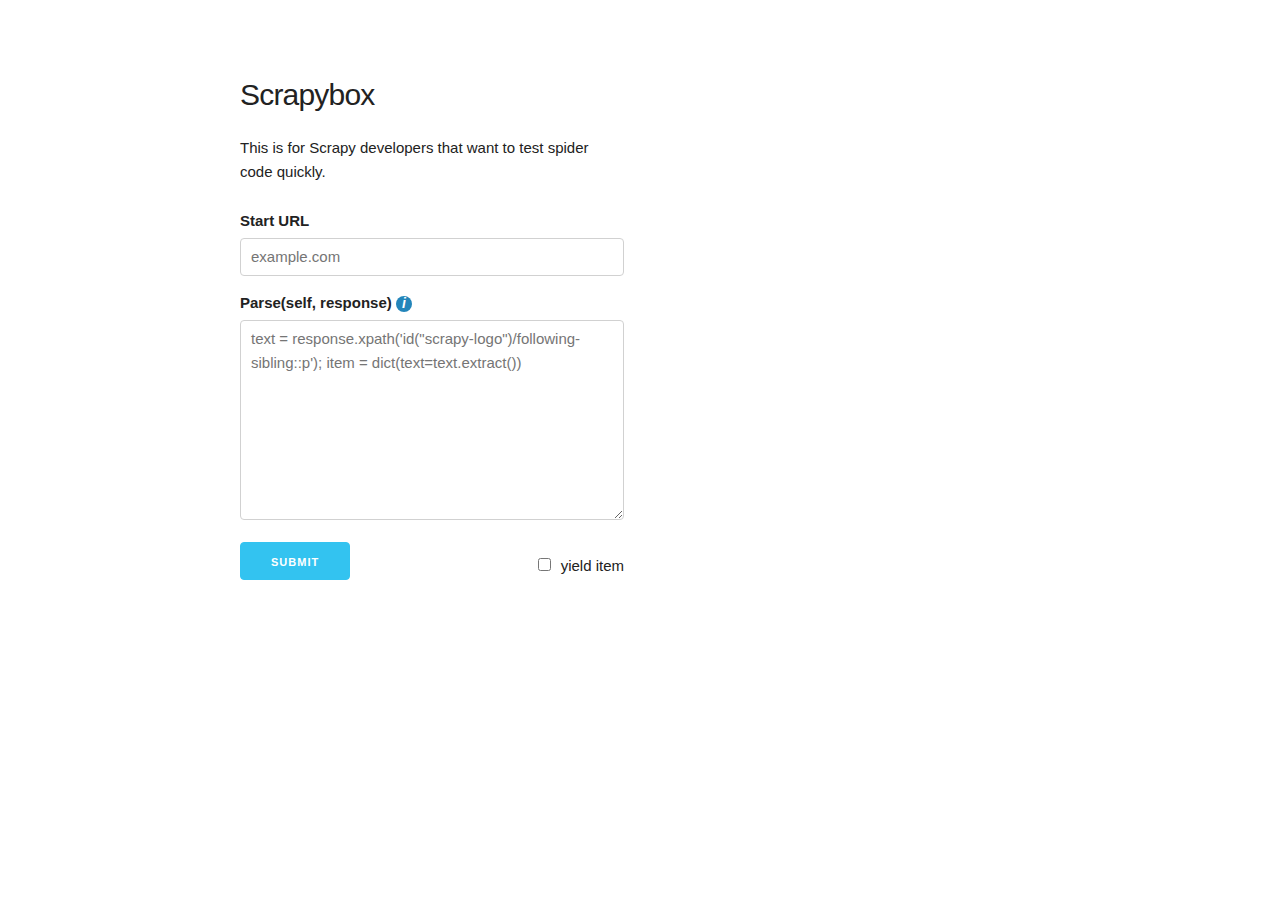
==== scrapybox/user/index.html @ 9f22e539 "add web page user interface" ====
<!DOCTYPE html>
<html lang="en">
<head>
  <meta charset="utf-8">
  <title> Scrapybox </title>
  <meta name="description" content="Scrapybox user interface sending form data">
  <meta name="viewport" content="width=device-width, initial-scale=1">
  <!-- <link href="//fonts.googleapis.com/css?family=Raleway:400,300,600" rel="stylesheet" type="text/css"> -->
  <link rel="stylesheet" href="css/normalize.css">
  <link rel="stylesheet" href="css/skeleton.css">
  <link rel="stylesheet" href="css/skeleton_custom.css">
  <link rel="stylesheet" href="css/scrapybox.css">
  <link rel="icon" type="image/png" href="images/favicon.png">
</head>
<body>
  <div class="container">
    <div class="row">
      <div class="box one-half column">
        <h4> Scrapybox </h4>
        <p> This is for Scrapy developers that want to test spider code quickly. </p>
        <form action="http://localhost:8080/api/eval" method="POST">
          <div class="row">
            <div class="u-full-width">
              <label for="startUrl"> Start URL </label>
              <input name="start_url" class="u-full-width" type="text" placeholder="example.com" id="startUrl">
            </div>
          </div>
          <label for="parseBody">
            Parse(self, response)
            <div class="tooltip" title="You must: define a variable `item` if you check the yield box below. You must NOT: use `yield` or `return` in this function body.">
              <div class="info" title=""></div>
            </div>
          </label>
          <textarea name="parse" id="parseBody" class=" parse u-full-width" placeholder="text = response.xpath('id(&quot;scrapy-logo&quot;)/following-sibling::p'); item = dict(text=text.extract())"></textarea>
          <label class="example-send-yourself-copy">
            <input type="checkbox" name="yield_item">
            <span class="label-body"> yield item </span>
          </label>
          <input class="button-primary" type="submit">
        </form>
      </div>
    </div>
  </div>
  <!-- <script src="https://code.jquery.com/jquery-1.12.0.min.js"></script> -->
</body>
</html>
---- scrapybox/user/css/skeleton.css ----
/*
* Skeleton V2.0.4
* Copyright 2014, Dave Gamache
* www.getskeleton.com
* Free to use under the MIT license.
* http://www.opensource.org/licenses/mit-license.php
* 12/29/2014
*/


/* Table of contents
––––––––––––––––––––––––––––––––––––––––––––––––––
- Grid
- Base Styles
- Typography
- Links
- Buttons
- Forms
- Lists
- Code
- Tables
- Spacing
- Utilities
- Clearing
- Media Queries
*/


/* Grid
–––––––––––––––––––––––––––––––––––––––––––––––––– */
.container {
  position: relative;
  width: 100%;
  max-width: 960px;
  margin: 0 auto;
  padding: 0 20px;
  box-sizing: border-box; }
.column,
.columns {
  width: 100%;
  float: left;
  box-sizing: border-box; }

/* For devices larger than 400px */
@media (min-width: 400px) {
  .container {
    width: 85%;
    padding: 0; }
}

/* For devices larger than 550px */
@media (min-width: 550px) {
  .container {
    width: 80%; }
  .column,
  .columns {
    margin-left: 4%; }
  .column:first-child,
  .columns:first-child {
    margin-left: 0; }

  .one.column,
  .one.columns                    { width: 4.66666666667%; }
  .two.columns                    { width: 13.3333333333%; }
  .three.columns                  { width: 22%;            }
  .four.columns                   { width: 30.6666666667%; }
  .five.columns                   { width: 39.3333333333%; }
  .six.columns                    { width: 48%;            }
  .seven.columns                  { width: 56.6666666667%; }
  .eight.columns                  { width: 65.3333333333%; }
  .nine.columns                   { width: 74.0%;          }
  .ten.columns                    { width: 82.6666666667%; }
  .eleven.columns                 { width: 91.3333333333%; }
  .twelve.columns                 { width: 100%; margin-left: 0; }

  .one-third.column               { width: 30.6666666667%; }
  .two-thirds.column              { width: 65.3333333333%; }

  .one-half.column                { width: 48%; }

  /* Offsets */
  .offset-by-one.column,
  .offset-by-one.columns          { margin-left: 8.66666666667%; }
  .offset-by-two.column,
  .offset-by-two.columns          { margin-left: 17.3333333333%; }
  .offset-by-three.column,
  .offset-by-three.columns        { margin-left: 26%;            }
  .offset-by-four.column,
  .offset-by-four.columns         { margin-left: 34.6666666667%; }
  .offset-by-five.column,
  .offset-by-five.columns         { margin-left: 43.3333333333%; }
  .offset-by-six.column,
  .offset-by-six.columns          { margin-left: 52%;            }
  .offset-by-seven.column,
  .offset-by-seven.columns        { margin-left: 60.6666666667%; }
  .offset-by-eight.column,
  .offset-by-eight.columns        { margin-left: 69.3333333333%; }
  .offset-by-nine.column,
  .offset-by-nine.columns         { margin-left: 78.0%;          }
  .offset-by-ten.column,
  .offset-by-ten.columns          { margin-left: 86.6666666667%; }
  .offset-by-eleven.column,
  .offset-by-eleven.columns       { margin-left: 95.3333333333%; }

  .offset-by-one-third.column,
  .offset-by-one-third.columns    { margin-left: 34.6666666667%; }
  .offset-by-two-thirds.column,
  .offset-by-two-thirds.columns   { margin-left: 69.3333333333%; }

  .offset-by-one-half.column,
  .offset-by-one-half.columns     { margin-left: 52%; }

}


/* Base Styles
–––––––––––––––––––––––––––––––––––––––––––––––––– */
/* NOTE
html is set to 62.5% so that all the REM measurements throughout Skeleton
are based on 10px sizing. So basically 1.5rem = 15px :) */
html {
  font-size: 62.5%; }
body {
  font-size: 1.5em; /* currently ems cause chrome bug misinterpreting rems on body element */
  line-height: 1.6;
  font-weight: 400;
  font-family: "Raleway", "HelveticaNeue", "Helvetica Neue", Helvetica, Arial, sans-serif;
  color: #222; }


/* Typography
–––––––––––––––––––––––––––––––––––––––––––––––––– */
h1, h2, h3, h4, h5, h6 {
  margin-top: 0;
  margin-bottom: 2rem;
  font-weight: 300; }
h1 { font-size: 4.0rem; line-height: 1.2;  letter-spacing: -.1rem;}
h2 { font-size: 3.6rem; line-height: 1.25; letter-spacing: -.1rem; }
h3 { font-size: 3.0rem; line-height: 1.3;  letter-spacing: -.1rem; }
h4 { font-size: 2.4rem; line-height: 1.35; letter-spacing: -.08rem; }
h5 { font-size: 1.8rem; line-height: 1.5;  letter-spacing: -.05rem; }
h6 { font-size: 1.5rem; line-height: 1.6;  letter-spacing: 0; }

/* Larger than phablet */
@media (min-width: 550px) {
  h1 { font-size: 5.0rem; }
  h2 { font-size: 4.2rem; }
  h3 { font-size: 3.6rem; }
  h4 { font-size: 3.0rem; }
  h5 { font-size: 2.4rem; }
  h6 { font-size: 1.5rem; }
}

p {
  margin-top: 0; }


/* Links
–––––––––––––––––––––––––––––––––––––––––––––––––– */
a {
  color: #1EAEDB; }
a:hover {
  color: #0FA0CE; }


/* Buttons
–––––––––––––––––––––––––––––––––––––––––––––––––– */
.button,
button,
input[type="submit"],
input[type="reset"],
input[type="button"] {
  display: inline-block;
  height: 38px;
  padding: 0 30px;
  color: #555;
  text-align: center;
  font-size: 11px;
  font-weight: 600;
  line-height: 38px;
  letter-spacing: .1rem;
  text-transform: uppercase;
  text-decoration: none;
  white-space: nowrap;
  background-color: transparent;
  border-radius: 4px;
  border: 1px solid #bbb;
  cursor: pointer;
  box-sizing: border-box; }
.button:hover,
button:hover,
input[type="submit"]:hover,
input[type="reset"]:hover,
input[type="button"]:hover,
.button:focus,
button:focus,
input[type="submit"]:focus,
input[type="reset"]:focus,
input[type="button"]:focus {
  color: #333;
  border-color: #888;
  outline: 0; }
.button.button-primary,
button.button-primary,
input[type="submit"].button-primary,
input[type="reset"].button-primary,
input[type="button"].button-primary {
  color: #FFF;
  background-color: #33C3F0;
  border-color: #33C3F0; }
.button.button-primary:hover,
button.button-primary:hover,
input[type="submit"].button-primary:hover,
input[type="reset"].button-primary:hover,
input[type="button"].button-primary:hover,
.button.button-primary:focus,
button.button-primary:focus,
input[type="submit"].button-primary:focus,
input[type="reset"].button-primary:focus,
input[type="button"].button-primary:focus {
  color: #FFF;
  background-color: #1EAEDB;
  border-color: #1EAEDB; }


/* Forms
–––––––––––––––––––––––––––––––––––––––––––––––––– */
input[type="email"],
input[type="number"],
input[type="search"],
input[type="text"],
input[type="tel"],
input[type="url"],
input[type="password"],
textarea,
select {
  height: 38px;
  padding: 6px 10px; /* The 6px vertically centers text on FF, ignored by Webkit */
  background-color: #fff;
  border: 1px solid #D1D1D1;
  border-radius: 4px;
  box-shadow: none;
  box-sizing: border-box; }
/* Removes awkward default styles on some inputs for iOS */
input[type="email"],
input[type="number"],
input[type="search"],
input[type="text"],
input[type="tel"],
input[type="url"],
input[type="password"],
textarea {
  -webkit-appearance: none;
     -moz-appearance: none;
          appearance: none; }
textarea {
  min-height: 65px;
  padding-top: 6px;
  padding-bottom: 6px; }
input[type="email"]:focus,
input[type="number"]:focus,
input[type="search"]:focus,
input[type="text"]:focus,
input[type="tel"]:focus,
input[type="url"]:focus,
input[type="password"]:focus,
textarea:focus,
select:focus {
  border: 1px solid #33C3F0;
  outline: 0; }
label,
legend {
  display: block;
  margin-bottom: .5rem;
  font-weight: 600; }
fieldset {
  padding: 0;
  border-width: 0; }
input[type="checkbox"],
input[type="radio"] {
  display: inline; }
label > .label-body {
  display: inline-block;
  margin-left: .5rem;
  font-weight: normal; }


/* Lists
–––––––––––––––––––––––––––––––––––––––––––––––––– */
ul {
  list-style: circle inside; }
ol {
  list-style: decimal inside; }
ol, ul {
  padding-left: 0;
  margin-top: 0; }
ul ul,
ul ol,
ol ol,
ol ul {
  margin: 1.5rem 0 1.5rem 3rem;
  font-size: 90%; }
li {
  margin-bottom: 1rem; }


/* Code
–––––––––––––––––––––––––––––––––––––––––––––––––– */
code {
  padding: .2rem .5rem;
  margin: 0 .2rem;
  font-size: 90%;
  white-space: nowrap;
  background: #F1F1F1;
  border: 1px solid #E1E1E1;
  border-radius: 4px; }
pre > code {
  display: block;
  padding: 1rem 1.5rem;
  white-space: pre; }


/* Tables
–––––––––––––––––––––––––––––––––––––––––––––––––– */
th,
td {
  padding: 12px 15px;
  text-align: left;
  border-bottom: 1px solid #E1E1E1; }
th:first-child,
td:first-child {
  padding-left: 0; }
th:last-child,
td:last-child {
  padding-right: 0; }


/* Spacing
–––––––––––––––––––––––––––––––––––––––––––––––––– */
button,
.button {
  margin-bottom: 1rem; }
input,
textarea,
select,
fieldset {
  margin-bottom: 1.5rem; }
pre,
blockquote,
dl,
figure,
table,
p,
ul,
ol,
form {
  margin-bottom: 2.5rem; }


/* Utilities
–––––––––––––––––––––––––––––––––––––––––––––––––– */
.u-full-width {
  width: 100%;
  box-sizing: border-box; }
.u-max-full-width {
  max-width: 100%;
  box-sizing: border-box; }
.u-pull-right {
  float: right; }
.u-pull-left {
  float: left; }


/* Misc
–––––––––––––––––––––––––––––––––––––––––––––––––– */
hr {
  margin-top: 3rem;
  margin-bottom: 3.5rem;
  border-width: 0;
  border-top: 1px solid #E1E1E1; }


/* Clearing
–––––––––––––––––––––––––––––––––––––––––––––––––– */

/* Self Clearing Goodness */
.container:after,
.row:after,
.u-cf {
  content: "";
  display: table;
  clear: both; }


/* Media Queries
–––––––––––––––––––––––––––––––––––––––––––––––––– */
/*
Note: The best way to structure the use of media queries is to create the queries
near the relevant code. For example, if you wanted to change the styles for buttons
on small devices, paste the mobile query code up in the buttons section and style it
there.
*/


/* Larger than mobile */
@media (min-width: 400px) {}

/* Larger than phablet (also point when grid becomes active) */
@media (min-width: 550px) {}

/* Larger than tablet */
@media (min-width: 750px) {}

/* Larger than desktop */
@media (min-width: 1000px) {}

/* Larger than Desktop HD */
@media (min-width: 1200px) {}
---- scrapybox/user/css/skeleton_custom.css ----
/* http://getskeleton.com/css/custom.css */
.container {
  max-width: 800px; }
.header {
  margin-top: 6rem;
  text-align: center; }
.value-prop {
  margin-top: 1rem; }
.value-props {
  margin-top: 4rem;
  margin-bottom: 4rem; }
.docs-header {
  text-transform: uppercase;
  font-size: 1.4rem;
  letter-spacing: .2rem;
  font-weight: 600; }
.docs-section {
  border-top: 1px solid #eee;
  padding: 4rem 0;
  margin-bottom: 0;}
.value-img {
  display: block;
  text-align: center;
  margin: 2.5rem auto 0; }
.example-grid .column,
.example-grid .columns {
  background: #EEE;
  text-align: center;
  border-radius: 4px;
  font-size: 1rem;
  text-transform: uppercase;
  height: 30px;
  line-height: 30px;
  margin-bottom: .75rem;
  font-weight: 600;
  letter-spacing: .1rem; }
.docs-example .row,
.docs-example.row,
.docs-example form {
  margin-bottom: 0; }
.docs-example h1,
.docs-example h2,
.docs-example h3,
.docs-example h4,
.docs-example h5,
.docs-example h6 {
  margin-bottom: 1rem; }
.heading-font-size {
  font-size: 1.2rem;
  color: #999;
  letter-spacing: normal; }
.code-example {
  margin-top: 1.5rem;
  margin-bottom: 0; }
.code-example-body {
  white-space: pre;
  word-wrap: break-word }
.example {
  position: relative; 
  margin-top: 4rem; }
.example-header {
  font-weight: 600;
  margin-top: 1.5rem;
  margin-bottom: .5rem; }
.example-description {
  margin-bottom: 1.5rem; }
.example-screenshot-wrapper {
  display: block;
  position: relative;
  overflow: hidden;
  border-radius: 6px;
  border: 1px solid #eee;
  height: 250px; }
.example-screenshot {
  width: 100%;
  height: auto; }
.example-screenshot.coming-soon {
  width: auto;
  position: absolute;
  background: #eee;
  top: 5px;
  right: 5px;
  bottom: 5px;
  left: 5px; }
.navbar {
  display: none; }

/* Larger than phone */
@media (min-width: 550px) {
  .header {
    margin-top: 18rem; }
  .value-props {
    margin-top: 9rem;
    margin-bottom: 7rem; }
  .value-img {
    margin-bottom: 1rem; }
  .example-grid .column,
  .example-grid .columns {
    margin-bottom: 1.5rem; }
  .docs-section {
    padding: 6rem 0; }
  .example-send-yourself-copy {
    float: right;
    margin-top: 12px; }
  .example-screenshot-wrapper {
    position: absolute;
    width: 48%;
    height: 100%;
    left: 0;
    max-height: none; }
}

/* Larger than tablet */
@media (min-width: 750px) {
  /* Navbar */
  .navbar + .docs-section {
    border-top-width: 0; }
  .navbar,
  .navbar-spacer {
    display: block;
    width: 100%;
    height: 6.5rem;
    background: #fff;
    z-index: 99;
    border-top: 1px solid #eee;
    border-bottom: 1px solid #eee; }
  .navbar-spacer {
    display: none; }
  .navbar > .container {
    width: 100%; }
  .navbar-list {
    list-style: none;
    margin-bottom: 0; }
  .navbar-item {
    position: relative;
    float: left;
    margin-bottom: 0; }
  .navbar-link {
    text-transform: uppercase;
    font-size: 11px;
    font-weight: 600;
    letter-spacing: .2rem;
    margin-right: 35px;
    text-decoration: none;
    line-height: 6.5rem;
    color: #222; }
  .navbar-link.active {
    color: #33C3F0; }
  .has-docked-nav .navbar {
    position: fixed;
    top: 0;
    left: 0; }
  .has-docked-nav .navbar-spacer {
    display: block; }
  /* Re-overiding the width 100% declaration to match size of % based container */
  .has-docked-nav .navbar > .container {
    width: 80%; }

  /* Popover */
  .popover.open {
    display: block;
  }
  .popover {
    display: none;
    position: absolute;
    top: 0;
    left: 0;
    background: #fff;
    border: 1px solid #eee;
    border-radius: 4px;
    top: 92%;
    left: -50%;
    -webkit-filter: drop-shadow(0 0 6px rgba(0,0,0,.1));
       -moz-filter: drop-shadow(0 0 6px rgba(0,0,0,.1));
            filter: drop-shadow(0 0 6px rgba(0,0,0,.1)); }
  .popover-item:first-child .popover-link:after, 
  .popover-item:first-child .popover-link:before {
    bottom: 100%;
    left: 50%;
    border: solid transparent;
    content: " ";
    height: 0;
    width: 0;
    position: absolute;
    pointer-events: none; }
  .popover-item:first-child .popover-link:after {
    border-color: rgba(255, 255, 255, 0);
    border-bottom-color: #fff;
    border-width: 10px;
    margin-left: -10px; }
  .popover-item:first-child .popover-link:before {
    border-color: rgba(238, 238, 238, 0);
    border-bottom-color: #eee;
    border-width: 11px;
    margin-left: -11px; }
  .popover-list {
    padding: 0;
    margin: 0;
    list-style: none; }
  .popover-item {
    padding: 0;
    margin: 0; }
  .popover-link {
    position: relative;
    color: #222;
    display: block;
    padding: 8px 20px;
    border-bottom: 1px solid #eee;
    text-decoration: none;
    text-transform: uppercase;
    font-size: 1.0rem;
    font-weight: 600;
    text-align: center;
    letter-spacing: .1rem; }
  .popover-item:first-child .popover-link {
    border-radius: 4px 4px 0 0; }
  .popover-item:last-child .popover-link {
    border-radius: 0 0 4px 4px;
    border-bottom-width: 0; }
  .popover-link:hover {
    color: #fff;
    background: #33C3F0; }
  .popover-link:hover,
  .popover-item:first-child .popover-link:hover:after {
    border-bottom-color: #33C3F0; }
}
---- scrapybox/user/css/scrapybox.css ----
.box {
    margin-top: 75px;
}
.parse {
    height: 200px;
}

/*
Info circle
http://nicolasgallagher.com/pure-css-gui-icons/
*/
.info {
    color:#2385BA;
    display: inline-flex;
    font: 1em/1.4 Cambria, Georgia, sans-serif;
}
.info:before {
    content:"i";
    left:3px;
    width:16px;
    height:16px;
    margin-top:-8px;
    font-size:14px;
    font-weight:bold;
    font-style:italic;
    line-height:15px;
    text-align:center;
    color:#fff;
    background:#2385BA;
    /* css3 */
    -webkit-border-radius:16px;
    -moz-border-radius:16px;
    border-radius:16px;
}

/*
Tooltip
http://www.webdesignerdepot.com/2012/11/how-to-create-a-simple-css3-tooltip/
http://netdna.webdesignerdepot.com/uploads7/how-to-create-a-simple-css3-tooltip/tooltip_demo.html
*/
.tooltip {
    display: inline;
    position: relative;
}

.tooltip:hover:after {
    background: #333;
    background: rgba(0,0,0,.8);
    border-radius: 5px;
    bottom: 26px;
    color: #fff;
    content: attr(title);
    left: 20%;
    padding: 5px 15px;
    position: absolute;
    z-index: 98;
    width: 220px;
}

.tooltip:hover:before {
    border: solid;
    border-color: #333 transparent;
    border-width: 6px 6px 0 6px;
    bottom: 20px;
    content: "";
    left: 50%;
    position: absolute;
    z-index: 99;
}
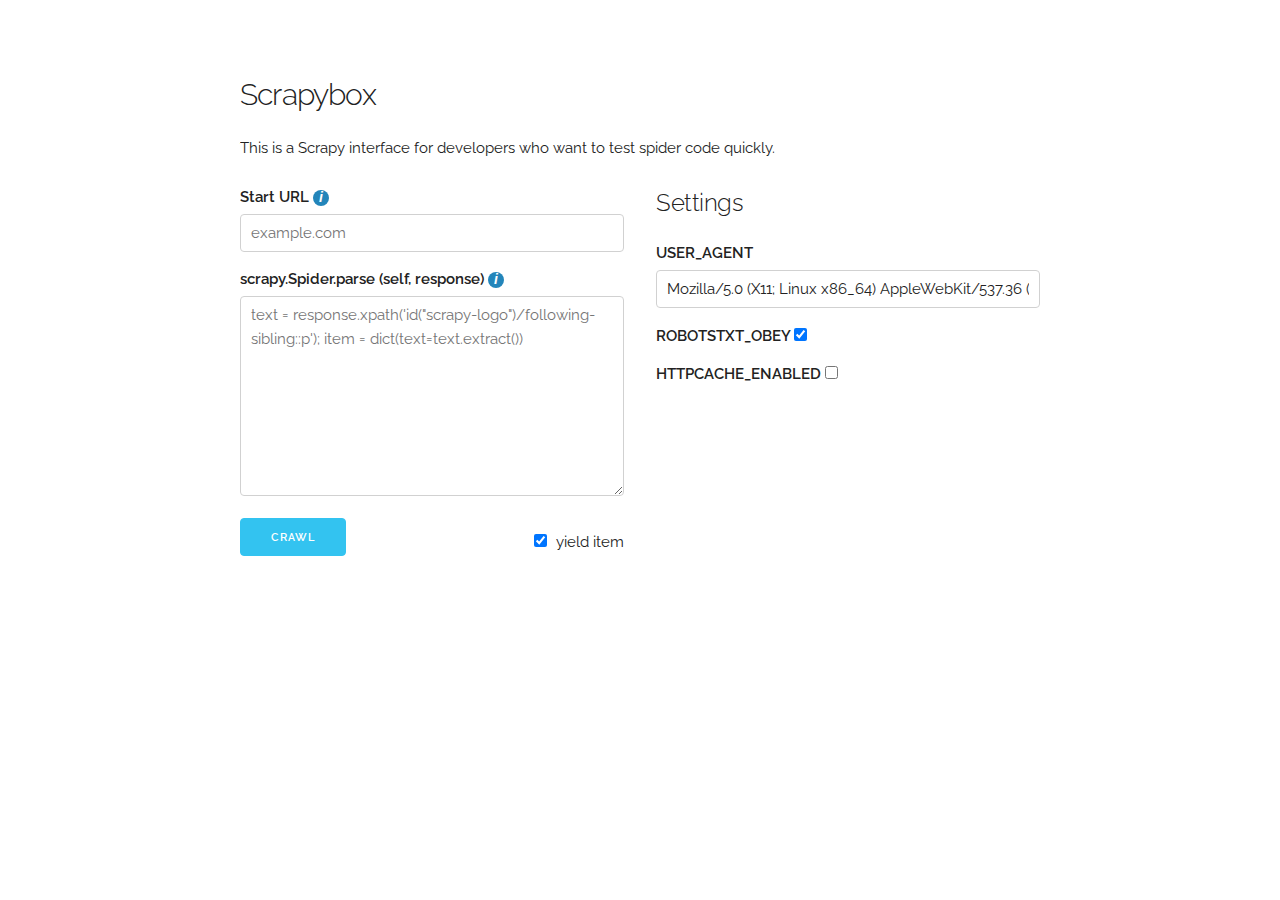
==== commit cafa25ca: "add settings to ui and return json" ====
--- a/scrapybox/user/index.html
+++ b/scrapybox/user/index.html
@@ -3,9 +3,9 @@
 <head>
   <meta charset="utf-8">
   <title> Scrapybox </title>
-  <meta name="description" content="Scrapybox user interface sending form data">
+  <meta name="description" content="Scrapybox: Scrapy User Interface (SUI)">
   <meta name="viewport" content="width=device-width, initial-scale=1">
-  <!-- <link href="//fonts.googleapis.com/css?family=Raleway:400,300,600" rel="stylesheet" type="text/css"> -->
+  <link href="//fonts.googleapis.com/css?family=Raleway:400,300,600" rel="stylesheet" type="text/css">
   <link rel="stylesheet" href="css/normalize.css">
   <link rel="stylesheet" href="css/skeleton.css">
   <link rel="stylesheet" href="css/skeleton_custom.css">
@@ -14,33 +14,68 @@
 </head>
 <body>
   <div class="container">
+    <form action="http://localhost:8080/api/eval" method="POST">
     <div class="row">
-      <div class="box one-half column">
+      <div class="twelve columns">
         <h4> Scrapybox </h4>
-        <p> This is for Scrapy developers that want to test spider code quickly. </p>
-        <form action="http://localhost:8080/api/eval" method="POST">
-          <div class="row">
-            <div class="u-full-width">
-              <label for="startUrl"> Start URL </label>
-              <input name="start_url" class="u-full-width" type="text" placeholder="example.com" id="startUrl">
-            </div>
-          </div>
-          <label for="parseBody">
-            Parse(self, response)
-            <div class="tooltip" title="You must: define a variable `item` if you check the yield box below. You must NOT: use `yield` or `return` in this function body.">
-              <div class="info" title=""></div>
-            </div>
-          </label>
-          <textarea name="parse" id="parseBody" class=" parse u-full-width" placeholder="text = response.xpath('id(&quot;scrapy-logo&quot;)/following-sibling::p'); item = dict(text=text.extract())"></textarea>
-          <label class="example-send-yourself-copy">
-            <input type="checkbox" name="yield_item">
-            <span class="label-body"> yield item </span>
-          </label>
-          <input class="button-primary" type="submit">
-        </form>
+        <p> This is a Scrapy interface for developers who want to test spider code quickly. </p>
       </div>
     </div>
+    <div class="row">
+      <div class="one-half column">
+
+        <label for="startUrl">
+          Start URL
+          <div class="tooltip" title="This is not Python, just a URL string, no quotes., For now only one URL supported.">
+            <div class="info" title=""></div>
+          </div>
+        </label>
+        <input type="text" name="start_url" class="u-full-width" placeholder="example.com" id="startUrl">
+
+        <label for="parseBody">
+          scrapy.Spider.parse (self, response)
+          <div class="tooltip" title="This box is executed Python: 1.) If you check the yield box below: define a variable `item` to scrape, 2.) You MUST NOT: use `yield` or `return` in this function body.">
+            <div class="info" title=""></div>
+          </div>
+        </label>
+        <textarea name="parse" id="parseBody" class="parse u-full-width" placeholder="text = response.xpath('id(&quot;scrapy-logo&quot;)/following-sibling::p'); item = dict(text=text.extract())"></textarea>
+
+        <label class="yield-item">
+          <input type="checkbox" name="yield_item" checked="checked">
+          <span class="label-body"> yield item </span>
+        </label>
+
+        <input type="submit" class="button-primary" value="crawl">
+
+      </div>
+      <div class="scrapy-settings one-half column">
+        <h5> Settings </h5>
+
+        <label for="userAgent"> USER_AGENT </label>
+        <input type="text" name="settings.USER_AGENT" class="u-full-width" placeholder="" id="userAgent">
+
+        <label>
+          ROBOTSTXT_OBEY
+          <input type="checkbox" name="settings.ROBOTSTXT_OBEY" checked="checked">
+        </label>
+
+        <label>
+          HTTPCACHE_ENABLED
+          <input type="checkbox" name="settings.HTTPCACHE_ENABLED">
+        </label>
+
+      </div>
+    </div>
+    </form>
   </div>
+  <script>
+    "use strict";
+    window.onload = function() {
+      var ua = document.getElementById("userAgent");
+      if (!ua.value) ua.value = navigator.userAgent;
+      if (!ua.placeholder) ua.placeholder = navigator.userAgent;
+    }
+  </script>
   <!-- <script src="https://code.jquery.com/jquery-1.12.0.min.js"></script> -->
 </body>
 </html>
--- a/scrapybox/user/css/skeleton_custom.css
+++ b/scrapybox/user/css/skeleton_custom.css
@@ -56,7 +56,7 @@
   white-space: pre;
   word-wrap: break-word }
 .example {
-  position: relative; 
+  position: relative;
   margin-top: 4rem; }
 .example-header {
   font-weight: 600;
@@ -173,7 +173,7 @@
     -webkit-filter: drop-shadow(0 0 6px rgba(0,0,0,.1));
        -moz-filter: drop-shadow(0 0 6px rgba(0,0,0,.1));
             filter: drop-shadow(0 0 6px rgba(0,0,0,.1)); }
-  .popover-item:first-child .popover-link:after, 
+  .popover-item:first-child .popover-link:after,
   .popover-item:first-child .popover-link:before {
     bottom: 100%;
     left: 50%;
--- a/scrapybox/user/css/scrapybox.css
+++ b/scrapybox/user/css/scrapybox.css
@@ -1,8 +1,15 @@
-.box {
+.container {
     margin-top: 75px;
 }
 .parse {
     height: 200px;
+}
+.yield-item {
+    float: right;
+    margin-top: 12px;
+}
+.scrapy-settings input[type="checkbox"] {
+    margin-top: 5px;
 }
 
 /*
